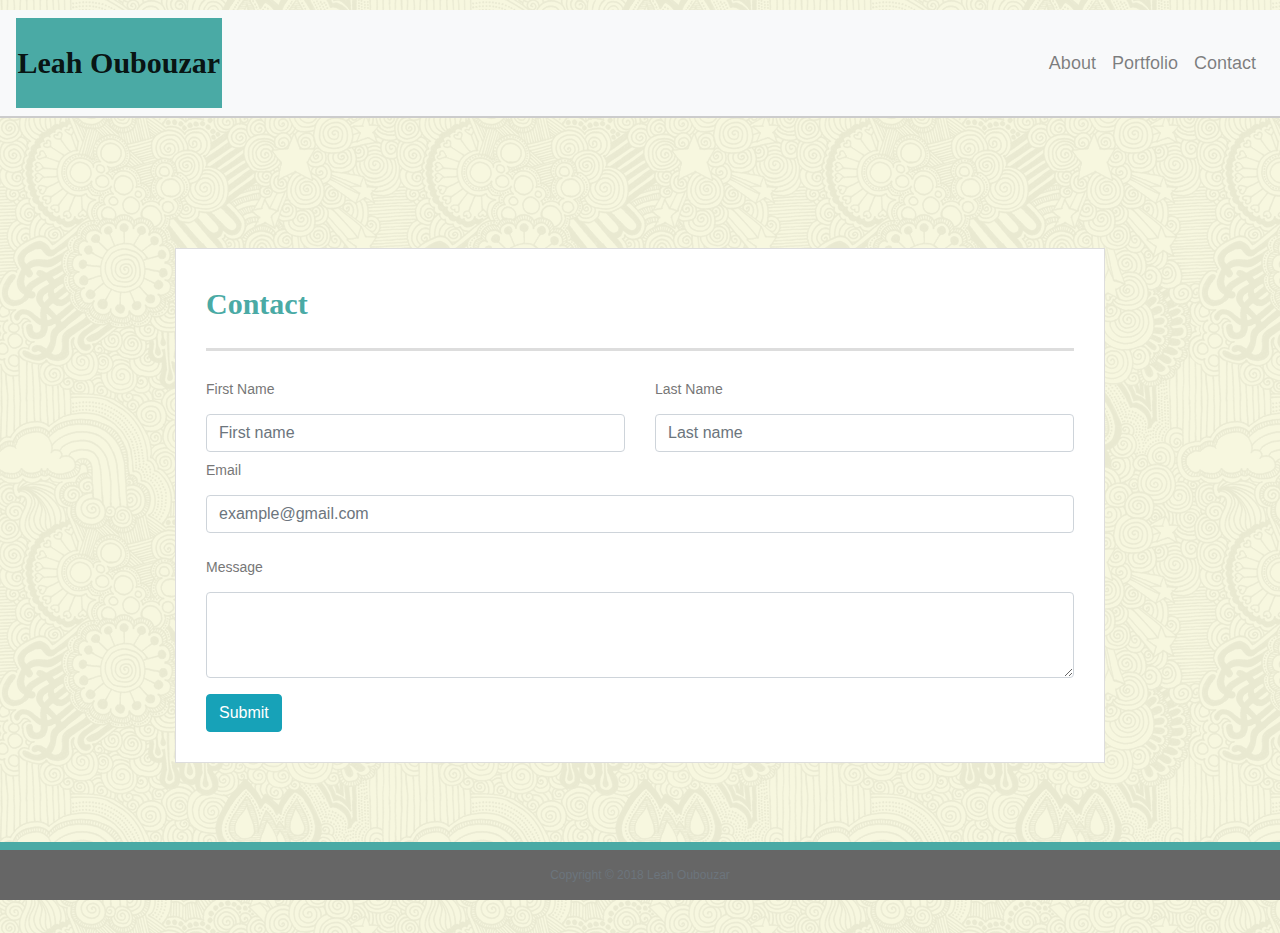
==== contact.html @ b66ddd93 "Added Html and CSS styling" ====
<!DOCTYPE html>
<html lang="en">
<head>
    <meta charset="utf-8">
    <meta name="viewport" content="width=device-width, initial-scale=1, shrink-to-fit=no">
    <title>About | Leah Oubouzar</title>
    <link rel="stylesheet" href="https://maxcdn.bootstrapcdn.com/bootstrap/4.1.3/css/bootstrap.min.css"/>
    <link rel="stylesheet" href="style.css">
</head>
<body>
<nav class="navbar navbar-expand-lg navbar-light bg-light">
  <a class="navbar-brand" href="Index.html">Leah Oubouzar</a>
  <div class="navbar-collapse collapse w-100 order-3 dual-collapse2">
    <ul class="navbar-nav ml-auto">
        <li class="nav-item">
            <a class="nav-link" href="Index.html">About</a>
        </li>
        <li class="nav-item">
            <a class="nav-link" href="portfolio.html">Portfolio</a>
        </li>
        <li class="nav-item">
            <a class="nav-link" href="contact.html">Contact</a>
        </li>
    </ul>
</div>
</nav>

<div id="main-container" class="container">
    <section class="main-section">
        <h1>Contact</h1>

        <form>
            <div class="row">
                <div class="col">
                    <label for="exampleFormControlInput1">First Name</label>
                    <input type="text" class="form-control" placeholder="First name">
                </div>
                <div class="col">
                    <label for="exampleFormControlInput1">Last Name</label>
                    <input type="text" class="form-control" placeholder="Last name">
                </div>
            </div>
            <div class="form-group">
                <label for="exampleFormControlInput1">Email</label>
                <input type="email" class="form-control" id="exampleFormControlInput1" placeholder="example@gmail.com">
            </div>
            <div class="form-group">
                <label for="exampleFormControlTextarea1">Message</label>
                <textarea class="form-control" id="exampleFormControlTextarea1" rows="3"></textarea>
            </div>
            <button type="button" class="btn btn-info">Submit</button>
        </form>

    </section>

</div>


<footer class="footer">
    <div class="footer-container">
        <span class="text-muted text-center">Copyright &copy; 2018 Leah Oubouzar</span>
    </div>
</footer>

<script src="https://code.jquery.com/jquery-3.2.1.slim.min.js"></script>
<script src="https://maxcdn.bootstrapcdn.com/bootstrap/4.0.0/js/bootstrap.min.js"></script>
<script src="https://cdnjs.cloudflare.com/ajax/libs/popper.js/1.12.9/umd/popper.min.js"></script>
</body>
</html>
---- style.css ----
/* Navigation Styling */
.navbar-brand {
    padding: 0;
    width: 250px;
    height: 90px;
    font-family: Georgia, Times, "Times New Roman", serif;
    font-size: 30px;
    font-weight: 700;
    line-height: 90px;
    color: white;
    text-align: center;
    text-decoration: none;
    background: #4aaaa5;
  }

  nav {
    margin-top: 10px;
    border-bottom: 2px solid #ccc;
  }

  /* General Styling */
body {
    font-family: Arial, "Helvetica Neue", Helvetica, sans-serif;
    font-size: 18px;
    line-height: 34px;
    color: #777;
    background: url("./assets/skulls.png");
  }
  
  h1,
  h2,
  h3,
  p {
    margin-bottom: 20px;
  }
  
  p:last-child {
    margin-bottom: 0;
  }
  
  h1,
  h2,
  h3 {
    font-family: Georgia, Times, "Times New Roman", serif;
    font-weight: 700;
    color: #4aaaa5;
  }
  
  h1 {
    padding-bottom: 20px;
    font-size: 30px;
    line-height: 49px;
    border-bottom: 3px solid #ddd;
  }
  
  h2,
  h3 {
    font-size: 22px;
  }
.container {
    width: 100%;
    max-width: 960px;
    margin: 0 auto;
    clear: both;
  }

#main-container {
    padding-top: 130px;
    padding-bottom: 130px;
    
}
  
.main-section {
    justify-content: flex-start;
    width: 100%;
    max-width: 960px;
    padding: 30px;
    margin: 0 0 40px;
    background: #fff;
    border: 1px solid #ddd;
  }

/* Contact Page Styling */
label {
    font-size: 14px;
}

/* Portfolio Page Styling */

.portfolio-wrap {
    width: 300px;
    height: 180px;
    display: inline-block;
    background-size: 100% 100%;
    background-repeat: no-repeat;
    position: relative;
    margin: 10px;
}

    .portfolio-wrap.hangman {
        background-image: url('https://picsum.photos/200/300?image=1062');
    }

    .portfolio-wrap.rpg {
        background-image: url('https://picsum.photos/200/300?image=1063');
    }

    .portfolio-wrap.trivia {
        background-image: url('https://picsum.photos/200/300?image=1073');
    }

    .portfolio-wrap.rutgers {
        background-image: url('https://picsum.photos/200/300?image=1078');
    }

    .portfolio-wrap.rock {
        background-image: url('https://picsum.photos/200/300?image=1074');
    }

    .portfolio-wrap .portfolio-text {
        display: block;
        float: left;
        width: 300px;
        z-index: 100;
        background-color: #33b3b3;
        color: white;
        text-align: center;
        padding: 10px 0;
        font-size: 20px;
        font-family: 'Georgia', Times, 'Times New Roman', serif;
        position: absolute;
        bottom: 0;
    }


/* Footer Styling */
.footer {
      position: fixed;
      bottom: 0;
      width: 100%;
      line-height: 50px;
      background: #666;
      border-top: 8px solid #4aaaa5;
      color: #fff;
      color: #ccc;
      font-size: 12px;

}

    .footer-container {
        width: 100%;
        margin: 0 auto;
        text-align: center;
    }
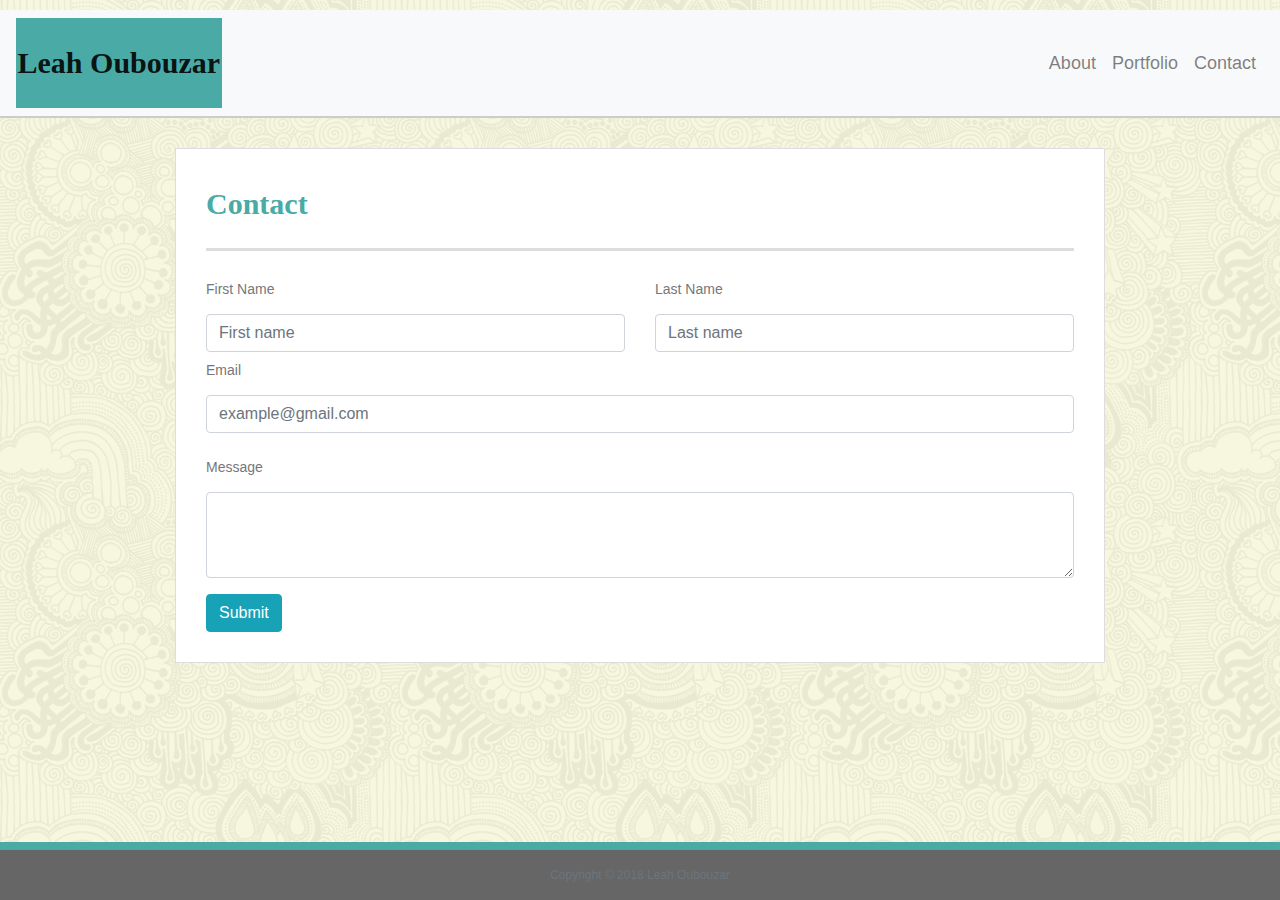
==== commit 89c358ce: "Fixed Padding CSS" ====
--- a/contact.html
+++ b/contact.html
@@ -1,69 +1,72 @@
 <!DOCTYPE html>
 <html lang="en">
+
 <head>
     <meta charset="utf-8">
     <meta name="viewport" content="width=device-width, initial-scale=1, shrink-to-fit=no">
     <title>About | Leah Oubouzar</title>
-    <link rel="stylesheet" href="https://maxcdn.bootstrapcdn.com/bootstrap/4.1.3/css/bootstrap.min.css"/>
+    <link rel="stylesheet" href="https://maxcdn.bootstrapcdn.com/bootstrap/4.1.3/css/bootstrap.min.css" />
     <link rel="stylesheet" href="style.css">
 </head>
+
 <body>
-<nav class="navbar navbar-expand-lg navbar-light bg-light">
-  <a class="navbar-brand" href="Index.html">Leah Oubouzar</a>
-  <div class="navbar-collapse collapse w-100 order-3 dual-collapse2">
-    <ul class="navbar-nav ml-auto">
-        <li class="nav-item">
-            <a class="nav-link" href="Index.html">About</a>
-        </li>
-        <li class="nav-item">
-            <a class="nav-link" href="portfolio.html">Portfolio</a>
-        </li>
-        <li class="nav-item">
-            <a class="nav-link" href="contact.html">Contact</a>
-        </li>
-    </ul>
-</div>
-</nav>
+    <nav class="navbar navbar-expand-lg navbar-light bg-light">
+        <a class="navbar-brand" href="Index.html">Leah Oubouzar</a>
+        <div class="navbar-collapse collapse w-100 order-3 dual-collapse2">
+            <ul class="navbar-nav ml-auto">
+                <li class="nav-item">
+                    <a class="nav-link" href="Index.html">About</a>
+                </li>
+                <li class="nav-item">
+                    <a class="nav-link" href="portfolio.html">Portfolio</a>
+                </li>
+                <li class="nav-item">
+                    <a class="nav-link" href="contact.html">Contact</a>
+                </li>
+            </ul>
+        </div>
+    </nav>
 
-<div id="main-container" class="container">
-    <section class="main-section">
-        <h1>Contact</h1>
+    <div id="main-container" class="container">
+        <section class="main-section">
+            <h1>Contact</h1>
 
-        <form>
-            <div class="row">
-                <div class="col">
-                    <label for="exampleFormControlInput1">First Name</label>
-                    <input type="text" class="form-control" placeholder="First name">
+            <form>
+                <div class="row">
+                    <div class="col">
+                        <label for="exampleFormControlInput1">First Name</label>
+                        <input type="text" class="form-control" placeholder="First name">
+                    </div>
+                    <div class="col">
+                        <label for="exampleFormControlInput1">Last Name</label>
+                        <input type="text" class="form-control" placeholder="Last name">
+                    </div>
                 </div>
-                <div class="col">
-                    <label for="exampleFormControlInput1">Last Name</label>
-                    <input type="text" class="form-control" placeholder="Last name">
+                <div class="form-group">
+                    <label for="exampleFormControlInput1">Email</label>
+                    <input type="email" class="form-control" id="exampleFormControlInput1" placeholder="example@gmail.com">
                 </div>
-            </div>
-            <div class="form-group">
-                <label for="exampleFormControlInput1">Email</label>
-                <input type="email" class="form-control" id="exampleFormControlInput1" placeholder="example@gmail.com">
-            </div>
-            <div class="form-group">
-                <label for="exampleFormControlTextarea1">Message</label>
-                <textarea class="form-control" id="exampleFormControlTextarea1" rows="3"></textarea>
-            </div>
-            <button type="button" class="btn btn-info">Submit</button>
-        </form>
+                <div class="form-group">
+                    <label for="exampleFormControlTextarea1">Message</label>
+                    <textarea class="form-control" id="exampleFormControlTextarea1" rows="3"></textarea>
+                </div>
+                <button type="button" class="btn btn-info">Submit</button>
+            </form>
 
-    </section>
+        </section>
 
-</div>
+    </div>
 
 
-<footer class="footer">
-    <div class="footer-container">
-        <span class="text-muted text-center">Copyright &copy; 2018 Leah Oubouzar</span>
-    </div>
-</footer>
+    <footer class="footer">
+        <div class="footer-container">
+            <span class="text-muted text-center">Copyright &copy; 2018 Leah Oubouzar</span>
+        </div>
+    </footer>
 
-<script src="https://code.jquery.com/jquery-3.2.1.slim.min.js"></script>
-<script src="https://maxcdn.bootstrapcdn.com/bootstrap/4.0.0/js/bootstrap.min.js"></script>
-<script src="https://cdnjs.cloudflare.com/ajax/libs/popper.js/1.12.9/umd/popper.min.js"></script>
+    <script src="https://code.jquery.com/jquery-3.2.1.slim.min.js"></script>
+    <script src="https://maxcdn.bootstrapcdn.com/bootstrap/4.0.0/js/bootstrap.min.js"></script>
+    <script src="https://cdnjs.cloudflare.com/ajax/libs/popper.js/1.12.9/umd/popper.min.js"></script>
 </body>
+
 </html>--- a/style.css
+++ b/style.css
@@ -33,11 +33,11 @@
   p {
     margin-bottom: 20px;
   }
-  
+/*   
   p:last-child {
     margin-bottom: 0;
   }
-  
+   */
   h1,
   h2,
   h3 {
@@ -65,8 +65,8 @@
   }
 
 #main-container {
-    padding-top: 130px;
-    padding-bottom: 130px;
+    padding-top: 30px;
+    padding-bottom: 30px;
     
 }
   
